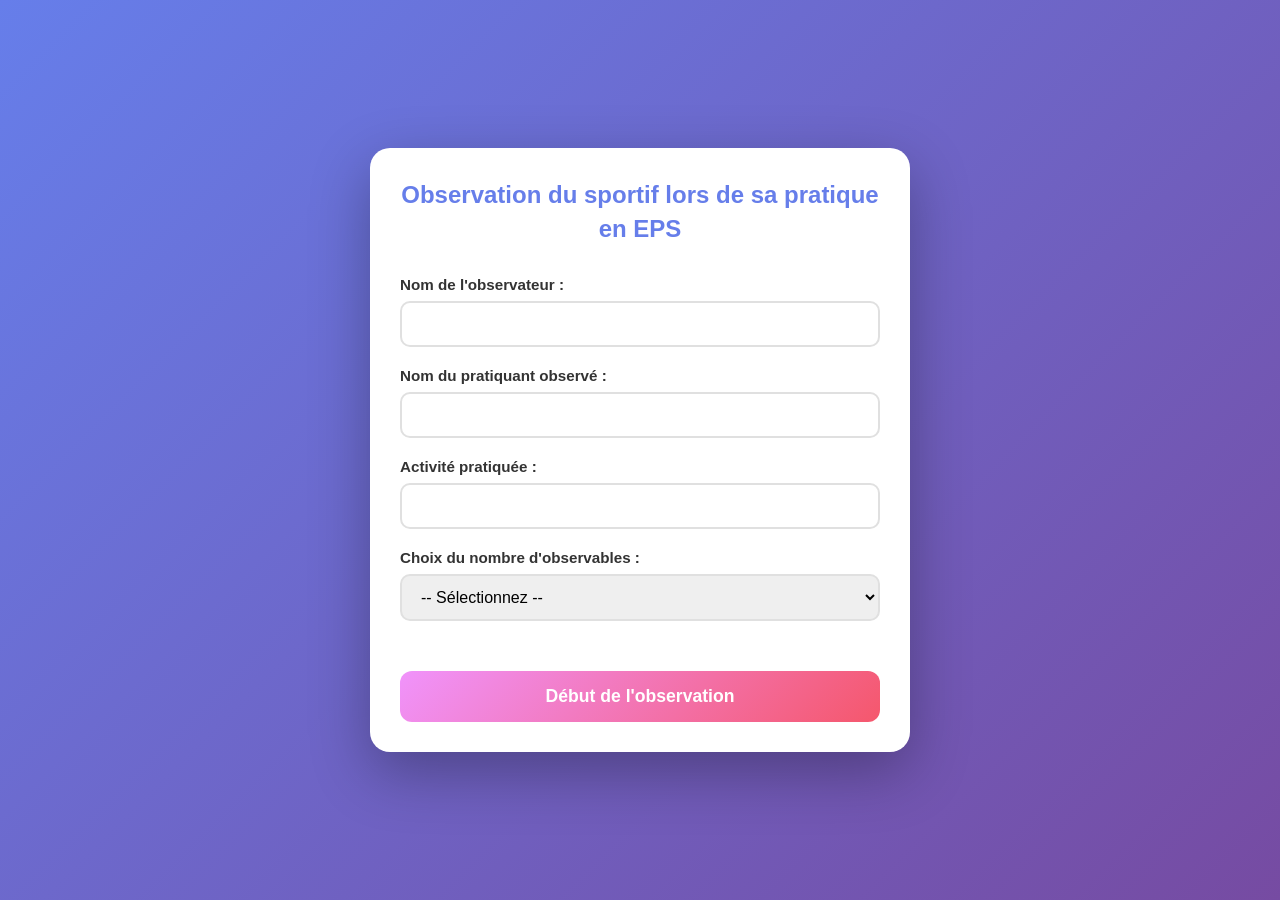
==== panneau_saisie.html @ 048b05f1 "Add files via upload" ====
<!DOCTYPE html>
<html lang="fr">
<head>
    <meta charset="UTF-8">
    <meta name="viewport" content="width=device-width, initial-scale=1.0">
    <!-- PWA -->
    <meta name="theme-color" content="#667eea">
    <link rel="manifest" href="manifest.webmanifest">
    <link rel="icon" type="image/png" href="icons/icon-192.png">
    <link rel="apple-touch-icon" href="icons/apple-touch-icon.png">
    <meta name="mobile-web-app-capable" content="yes">
    <meta name="apple-mobile-web-app-capable" content="yes">
    <meta name="apple-mobile-web-app-title" content="Observation EPS">
    <meta name="apple-mobile-web-app-status-bar-style" content="default">
    <title>Panneau de Saisie - Observation du pratiquant</title>
    <style>
        * {
            margin: 0;
            padding: 0;
            box-sizing: border-box;
        }

        body {
            font-family: 'Segoe UI', Tahoma, Geneva, Verdana, sans-serif;
            background: linear-gradient(135deg, #667eea 0%, #764ba2 100%);
            min-height: 100vh;
            display: flex;
            flex-direction: column;
            padding: 15px;
        }

        .container {
            background: white;
            border-radius: 20px;
            padding: 20px;
            flex: 1;
            display: flex;
            flex-direction: column;
            box-shadow: 0 20px 60px rgba(0,0,0,0.3);
        }

        header {
            text-align: center;
            margin-bottom: 20px;
        }

        h1 {
            color: #667eea;
            font-size: 1.4em;
            margin-bottom: 8px;
        }

        .subtitle {
            color: #666;
            font-size: 0.9em;
            line-height: 1.4;
            margin-bottom: 15px;
        }

        .info-bar {
            display: flex;
            justify-content: space-around;
            align-items: center;
            background: linear-gradient(135deg, #667eea 0%, #764ba2 100%);
            color: white;
            padding: 15px;
            border-radius: 12px;
            margin-bottom: 15px;
            flex-wrap: wrap;
            gap: 10px;
        }

        .info-item {
            text-align: center;
        }

        .info-label {
            font-size: 0.8em;
            opacity: 0.9;
            margin-bottom: 5px;
        }

        .info-value {
            font-size: 1.3em;
            font-weight: 700;
            letter-spacing: 1px;
        }

        /* ③ Légende couleur dans le panneau */
        .color-legend {
            display: flex;
            gap: 20px;
            justify-content: center;
            margin-bottom: 15px;
            font-size: 0.82em;
        }

        .legend-item {
            display: flex;
            align-items: center;
            gap: 6px;
            font-weight: 600;
            color: #555;
        }

        .legend-dot {
            width: 13px;
            height: 13px;
            border-radius: 50%;
        }

        .legend-dot.positive { background: linear-gradient(135deg, #43e97b, #38f9d7); }
        .legend-dot.negative { background: linear-gradient(135deg, #f5576c, #f093fb); }

        /* ── Grille des boutons ── */
        .button-grid {
            display: grid;
            grid-template-columns: repeat(auto-fit, minmax(150px, 1fr));
            gap: 15px;
            flex: 1;
            margin-bottom: 20px;
            align-content: start;
        }

        .action-button {
            color: white;
            border: none;
            border-radius: 15px;
            padding: 20px 15px;
            font-size: 1em;
            font-weight: 600;
            cursor: pointer;
            transition: all 0.2s;
            display: flex;
            flex-direction: column;
            align-items: center;
            justify-content: center;
            gap: 10px;
            min-height: 100px;
            user-select: none;
        }

        .action-button:active {
            transform: scale(0.95);
        }

        /* ③ Couleurs selon polarité */
        .action-button.positive-btn {
            background: linear-gradient(135deg, #43e97b 0%, #38f9d7 100%);
            box-shadow: 0 4px 15px rgba(67, 233, 123, 0.35);
        }

        /* Nuances de vert pour différencier les boutons positifs */
        .action-button.positive-btn:nth-child(1)  { background: linear-gradient(135deg, #43e97b 0%, #38f9d7 100%); }
        .action-button.positive-btn:nth-child(2)  { background: linear-gradient(135deg, #11998e 0%, #38ef7d 100%); }
        .action-button.positive-btn:nth-child(3)  { background: linear-gradient(135deg, #56ab2f 0%, #a8e063 100%); }
        .action-button.positive-btn:nth-child(4)  { background: linear-gradient(135deg, #1d976c 0%, #93f9b9 100%); }
        .action-button.positive-btn:nth-child(5)  { background: linear-gradient(135deg, #2af598 0%, #009efd 100%); }
        .action-button.positive-btn:nth-child(6)  { background: linear-gradient(135deg, #00b09b 0%, #96c93d 100%); }
        .action-button.positive-btn:nth-child(7)  { background: linear-gradient(135deg, #76b852 0%, #8dc26f 100%); }
        .action-button.positive-btn:nth-child(8)  { background: linear-gradient(135deg, #0acffe 0%, #495aff 100%); }

        .action-button.negative-btn {
            background: linear-gradient(135deg, #f5576c 0%, #f093fb 100%);
            box-shadow: 0 4px 15px rgba(245, 87, 108, 0.35);
        }

        /* Nuances de rouge/chaud pour différencier les boutons négatifs */
        .action-button.negative-btn:nth-child(1)  { background: linear-gradient(135deg, #f5576c 0%, #f093fb 100%); }
        .action-button.negative-btn:nth-child(2)  { background: linear-gradient(135deg, #e52d27 0%, #b31217 100%); }
        .action-button.negative-btn:nth-child(3)  { background: linear-gradient(135deg, #f7971e 0%, #ffd200 100%); }
        .action-button.negative-btn:nth-child(4)  { background: linear-gradient(135deg, #eb3349 0%, #f45c43 100%); }
        .action-button.negative-btn:nth-child(5)  { background: linear-gradient(135deg, #fc4a1a 0%, #f7b733 100%); }
        .action-button.negative-btn:nth-child(6)  { background: linear-gradient(135deg, #c0392b 0%, #8e44ad 100%); }
        .action-button.negative-btn:nth-child(7)  { background: linear-gradient(135deg, #f09819 0%, #edde5d 100%); }
        .action-button.negative-btn:nth-child(8)  { background: linear-gradient(135deg, #d31027 0%, #ea384d 100%); }

        .button-count {
            font-size: 2em;
            font-weight: 700;
            background: rgba(255,255,255,0.3);
            width: 50px;
            height: 50px;
            border-radius: 50%;
            display: flex;
            align-items: center;
            justify-content: center;
        }

        .button-label {
            font-size: 0.9em;
            text-align: center;
            line-height: 1.2;
        }

        /* ③ Badge polarité sur chaque bouton */
        .polarity-badge {
            position: absolute;
            top: 8px;
            right: 8px;
            width: 20px;
            height: 20px;
            border-radius: 50%;
            background: rgba(255,255,255,0.4);
            font-size: 0.75em;
            font-weight: 700;
            display: flex;
            align-items: center;
            justify-content: center;
            color: white;
        }

        .action-button {
            position: relative;
        }

        /* ── Boutons de contrôle ── */
        .footer-buttons {
            display: flex;
            gap: 10px;
        }

        .control-button {
            flex: 1;
            padding: 15px;
            border: none;
            border-radius: 12px;
            font-size: 1em;
            font-weight: 600;
            cursor: pointer;
            transition: all 0.2s;
        }

        .btn-finish {
            background: linear-gradient(135deg, #f093fb 0%, #f5576c 100%);
            color: white;
        }

        .btn-reset {
            background: #e0e0e0;
            color: #333;
        }

        .control-button:hover {
            transform: translateY(-2px);
            box-shadow: 0 5px 15px rgba(0,0,0,0.2);
        }

        .control-button:active {
            transform: translateY(0);
        }

        @media (max-width: 600px) {
            .button-grid { grid-template-columns: repeat(2, 1fr); }
            h1 { font-size: 1.2em; }
            .subtitle { font-size: 0.85em; }
        }

        @media (min-width: 601px) and (max-width: 900px) {
            .button-grid { grid-template-columns: repeat(3, 1fr); }
        }
    </style>
</head>
<body>
    <div class="container">
        <header>
            <h1>Actions motrices et actions de jeu</h1>
            <p class="subtitle">Observez le sportif et cliquez sur le bouton correspondant aux actions observées. Chaque action = 1 clic ; un clic long annule la dernière action enregistrée</p>
        </header>

        <div class="info-bar">
            <div class="info-item">
                <div class="info-label">Chronomètre</div>
                <div class="info-value" id="chrono">00:00</div>
            </div>
            <div class="info-item">
                <div class="info-label">Sportif observé</div>
                <div class="info-value" id="playerName">-</div>
            </div>
        </div>

        <!-- ③ Légende couleur -->
        <div class="color-legend">
            <div class="legend-item">
                <div class="legend-dot positive"></div>
                <span>Observable positif (point fort)</span>
            </div>
            <div class="legend-item">
                <div class="legend-dot negative"></div>
                <span>Observable négatif (point faible)</span>
            </div>
        </div>

        <div class="button-grid" id="buttonGrid"></div>

        <div class="footer-buttons">
            <button class="control-button btn-reset"  id="resetBtn">Réinitialiser</button>
            <button class="control-button btn-finish" id="finishBtn">Session terminée ?</button>
        </div>
    </div>

    <script>
        const config    = JSON.parse(localStorage.getItem('observationConfig'));
        const startTime = parseInt(localStorage.getItem('startTime'));
        let counts      = JSON.parse(localStorage.getItem('observationCounts')) || {};
        let chronoInterval, longPressTimer;
        let isLongPress = false;

        if (!config) {
            alert('Erreur : Aucune configuration trouvée. Retour à la page d\'accueil.');
            window.location.href = 'index.html';
        }

        document.getElementById('playerName').textContent = config.joueur;

        // Chronomètre
        function updateChrono() {
            const elapsed  = Date.now() - startTime;
            const minutes  = Math.floor(elapsed / 60000);
            const seconds  = Math.floor((elapsed % 60000) / 1000);
            document.getElementById('chrono').textContent =
                `${String(minutes).padStart(2, '0')}:${String(seconds).padStart(2, '0')}`;
        }
        chronoInterval = setInterval(updateChrono, 1000);
        updateChrono();

        // ③ Génération des boutons colorés selon la polarité
        const buttonGrid = document.getElementById('buttonGrid');

        // Séparer positifs et négatifs pour appliquer nth-child correctement
        // On les insère dans deux conteneurs virtuels puis on recompose
        const positiveButtons = [];
        const negativeButtons = [];

        for (let i = 0; i < config.nbObservables; i++) {
            const polarity  = (config.polarity && config.polarity[i]) || 'positive';
            const isNeg     = polarity === 'negative';

            const button    = document.createElement('button');
            button.className = `action-button ${isNeg ? 'negative-btn' : 'positive-btn'}`;
            button.dataset.index = i + 1;

            // Badge polarité
            const badge = document.createElement('div');
            badge.className = 'polarity-badge';
            badge.textContent = isNeg ? '–' : '+';

            const countDiv = document.createElement('div');
            countDiv.className = 'button-count';
            countDiv.textContent = counts[`item${i + 1}`] || 0;

            const labelDiv = document.createElement('div');
            labelDiv.className = 'button-label';
            labelDiv.textContent = config.items[i];

            button.appendChild(badge);
            button.appendChild(countDiv);
            button.appendChild(labelDiv);

            if (isNeg) negativeButtons.push(button);
            else        positiveButtons.push(button);
        }

        // Insertion : d'abord positifs, puis négatifs
        // (nth-child s'applique dans l'ordre d'insertion dans buttonGrid)
        [...positiveButtons, ...negativeButtons].forEach(btn => buttonGrid.appendChild(btn));

        // Événements sur tous les boutons
        document.querySelectorAll('.action-button').forEach(button => {

            // Clic court → incrément
            button.addEventListener('click', function () {
                if (!isLongPress) {
                    const index = `item${this.dataset.index}`;
                    counts[index] = (counts[index] || 0) + 1;
                    this.querySelector('.button-count').textContent = counts[index];
                    localStorage.setItem('observationCounts', JSON.stringify(counts));
                }
                isLongPress = false;
            });

            // Clic long → décrement
            button.addEventListener('mousedown', function () {
                longPressTimer = setTimeout(() => {
                    isLongPress = true;
                    const index = `item${this.dataset.index}`;
                    if (counts[index] > 0) {
                        counts[index]--;
                        this.querySelector('.button-count').textContent = counts[index];
                        localStorage.setItem('observationCounts', JSON.stringify(counts));
                        this.style.transform = 'scale(1.1)';
                        setTimeout(() => { this.style.transform = ''; }, 200);
                    }
                }, 500);
            });

            button.addEventListener('mouseup',    () => clearTimeout(longPressTimer));
            button.addEventListener('mouseleave', () => { clearTimeout(longPressTimer); isLongPress = false; });

            // Support tactile
            button.addEventListener('touchstart', function (e) {
                e.preventDefault();
                longPressTimer = setTimeout(() => {
                    isLongPress = true;
                    const index = `item${this.dataset.index}`;
                    if (counts[index] > 0) {
                        counts[index]--;
                        this.querySelector('.button-count').textContent = counts[index];
                        localStorage.setItem('observationCounts', JSON.stringify(counts));
                        this.style.transform = 'scale(1.1)';
                        setTimeout(() => { this.style.transform = ''; }, 200);
                    }
                }, 500);
            });

            button.addEventListener('touchend', function (e) {
                e.preventDefault();
                clearTimeout(longPressTimer);
                if (!isLongPress) {
                    const index = `item${this.dataset.index}`;
                    counts[index] = (counts[index] || 0) + 1;
                    this.querySelector('.button-count').textContent = counts[index];
                    localStorage.setItem('observationCounts', JSON.stringify(counts));
                }
                setTimeout(() => isLongPress = false, 100);
            });
        });

        // Réinitialiser
        document.getElementById('resetBtn').addEventListener('click', function () {
            if (confirm('Êtes-vous sûr de vouloir réinitialiser tous les compteurs ?')) {
                for (let i = 1; i <= config.nbObservables; i++) counts[`item${i}`] = 0;
                document.querySelectorAll('.button-count').forEach(c => c.textContent = '0');
                localStorage.setItem('observationCounts', JSON.stringify(counts));
            }
        });

        // Session terminée
        document.getElementById('finishBtn').addEventListener('click', function () {
            if (confirm('Terminer la session et enregistrer les données ?')) {
                clearInterval(chronoInterval);
                const elapsed  = Date.now() - startTime;
                const minutes  = Math.floor(elapsed / 60000);
                const seconds  = Math.floor((elapsed % 60000) / 1000);
                const duration = `${String(minutes).padStart(2, '0')}:${String(seconds).padStart(2, '0')}`;

                const finalData = { ...config, duration, counts, timestamp: Date.now() };
                localStorage.setItem('observationFinalData', JSON.stringify(finalData));
                window.removeEventListener('beforeunload', warnLeave);
                window.location.href = 'statistiques.html';
            }
        });

        // Protège contre une fermeture accidentelle pendant l'observation
        function warnLeave(e) {
            e.preventDefault();
            e.returnValue = '';
        }
        window.addEventListener('beforeunload', warnLeave);

        // Garde l'écran allumé pendant l'observation (si le navigateur le permet)
        let wakeLock = null;
        async function keepAwake() {
            try {
                if ('wakeLock' in navigator) wakeLock = await navigator.wakeLock.request('screen');
            } catch (e) { /* non bloquant */ }
        }
        keepAwake();
        document.addEventListener('visibilitychange', function () {
            if (document.visibilityState === 'visible') keepAwake();
        });
    </script>
    <script src="pwa.js"></script>
</body>
</html>
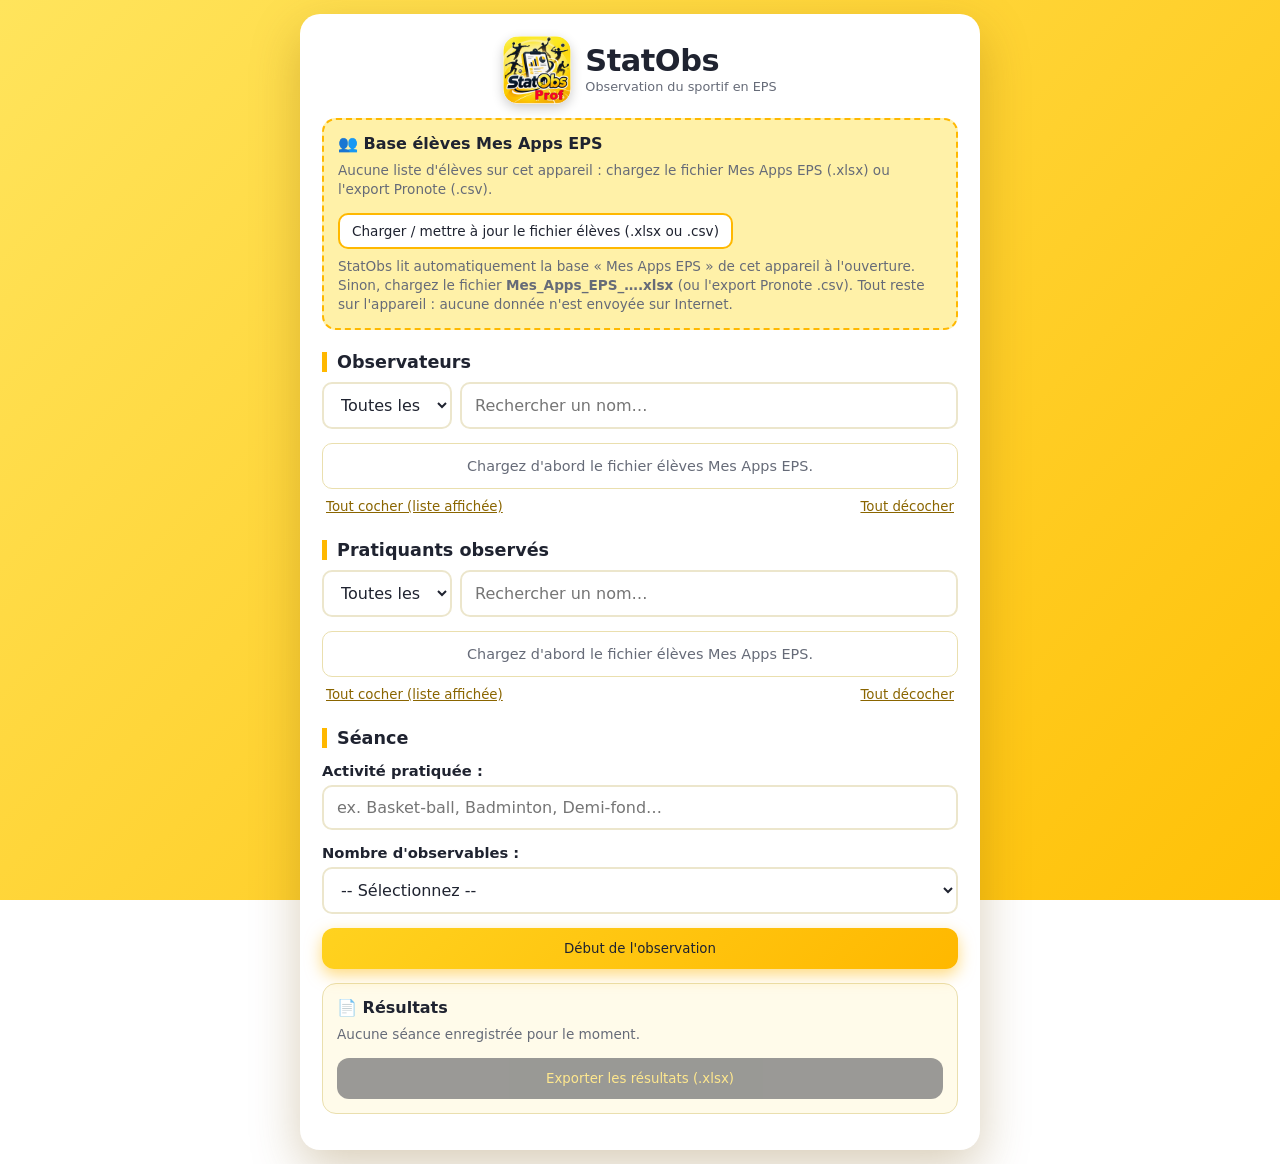
==== commit 97cf7fd8: "Add files via upload" ====
--- a/panneau_saisie.html
+++ b/panneau_saisie.html
@@ -1,475 +1,160 @@
 <!DOCTYPE html>
 <html lang="fr">
 <head>
-    <meta charset="UTF-8">
-    <meta name="viewport" content="width=device-width, initial-scale=1.0">
-    <!-- PWA -->
-    <meta name="theme-color" content="#667eea">
-    <link rel="manifest" href="manifest.webmanifest">
-    <link rel="icon" type="image/png" href="icons/icon-192.png">
-    <link rel="apple-touch-icon" href="icons/apple-touch-icon.png">
-    <meta name="mobile-web-app-capable" content="yes">
-    <meta name="apple-mobile-web-app-capable" content="yes">
-    <meta name="apple-mobile-web-app-title" content="Observation EPS">
-    <meta name="apple-mobile-web-app-status-bar-style" content="default">
-    <title>Panneau de Saisie - Observation du pratiquant</title>
-    <style>
-        * {
-            margin: 0;
-            padding: 0;
-            box-sizing: border-box;
-        }
+<meta charset="UTF-8">
+<meta name="viewport" content="width=device-width, initial-scale=1, viewport-fit=cover">
+<title>StatObs – Saisie</title>
+<meta name="theme-color" content="#FFC800">
+<link rel="manifest" href="manifest.webmanifest">
+<link rel="icon" type="image/png" href="icons/icon-192.png">
+<link rel="apple-touch-icon" href="icons/apple-touch-icon.png">
+<meta name="mobile-web-app-capable" content="yes">
+<meta name="apple-mobile-web-app-capable" content="yes">
+<meta name="apple-mobile-web-app-title" content="StatObs">
+<link rel="stylesheet" href="statobs.css">
+</head>
+<body class="panel-page">
+<div class="container">
+  <div class="brand" style="margin-bottom:0"><img src="icons/icon-192.png" alt="" style="width:44px;height:44px;border-radius:11px"><h1 style="font-size:1.4rem">StatObs</h1></div>
+  <p class="muted" style="text-align:center;margin-top:6px">Touche courte : +1 · Appui long : −1</p>
 
-        body {
-            font-family: 'Segoe UI', Tahoma, Geneva, Verdana, sans-serif;
-            background: linear-gradient(135deg, #667eea 0%, #764ba2 100%);
-            min-height: 100vh;
-            display: flex;
-            flex-direction: column;
-            padding: 15px;
-        }
+  <div class="infobar">
+    <div><div class="l">Chronomètre</div><div class="v" id="chrono">00:00</div></div>
+    <div><div class="l">Sportif observé</div><div class="v" id="playerName">-</div></div>
+    <div><div class="l" id="obsLabel">Observateur</div><div class="v" id="obsNames" style="font-size:.95rem">-</div></div>
+  </div>
 
-        .container {
-            background: white;
-            border-radius: 20px;
-            padding: 20px;
-            flex: 1;
-            display: flex;
-            flex-direction: column;
-            box-shadow: 0 20px 60px rgba(0,0,0,0.3);
-        }
+  <div class="tabs" id="tabs" hidden></div>
 
-        header {
-            text-align: center;
-            margin-bottom: 20px;
-        }
+  <div class="legend"><span><i class="p"></i>Observable positif</span><span><i class="n"></i>Observable négatif</span></div>
 
-        h1 {
-            color: #667eea;
-            font-size: 1.4em;
-            margin-bottom: 8px;
-        }
+  <div class="grid" id="grid"></div>
 
-        .subtitle {
-            color: #666;
-            font-size: 0.9em;
-            line-height: 1.4;
-            margin-bottom: 15px;
-        }
+  <div class="foot">
+    <button class="btn btn-ghost" id="resetBtn">Réinitialiser</button>
+    <button class="btn btn-primary" id="finishBtn">Session terminée ?</button>
+  </div>
+</div>
 
-        .info-bar {
-            display: flex;
-            justify-content: space-around;
-            align-items: center;
-            background: linear-gradient(135deg, #667eea 0%, #764ba2 100%);
-            color: white;
-            padding: 15px;
-            border-radius: 12px;
-            margin-bottom: 15px;
-            flex-wrap: wrap;
-            gap: 10px;
-        }
+<script src="eps-core.js"></script>
+<script src="statobs.js"></script>
+<script>
+(function () {
+  'use strict';
+  const S = StatObs, K = S.K;
+  const cfg = S.read(K.config);
+  if (!cfg) { location.replace('index.html'); return; }
+  if (S.read(K.final)) { location.replace('statistiques.html'); return; }
 
-        .info-item {
-            text-align: center;
-        }
+  const counts = S.read(K.counts) || {};
+  cfg.joueurs.forEach(p => { counts[p.id] = counts[p.id] || {}; });
+  let cur = Math.min(Math.max(parseInt(localStorage.getItem(K.cur)) || 0, 0), cfg.joueurs.length - 1);
+  const $ = id => document.getElementById(id);
 
-        .info-label {
-            font-size: 0.8em;
-            opacity: 0.9;
-            margin-bottom: 5px;
-        }
+  $('obsNames').textContent = cfg.observateurs.map(o => o.nom).join(', ');
+  $('obsLabel').textContent = cfg.observateurs.length > 1 ? 'Observateurs' : 'Observateur';
 
-        .info-value {
-            font-size: 1.3em;
-            font-weight: 700;
-            letter-spacing: 1px;
-        }
+  /* ── Chronomètre (depuis le début de la séance) ── */
+  const tick = () => { $('chrono').textContent = S.fmtDuration(Date.now() - cfg.id); };
+  const timer = setInterval(tick, 1000); tick();
 
-        /* ③ Légende couleur dans le panneau */
-        .color-legend {
-            display: flex;
-            gap: 20px;
-            justify-content: center;
-            margin-bottom: 15px;
-            font-size: 0.82em;
-        }
+  /* ── Boutons : positifs d'abord, puis négatifs ── */
+  const order = cfg.items.map((_, i) => i)
+    .sort((a, b) => (cfg.polarity[a] === 'negative') - (cfg.polarity[b] === 'negative'));
+  const grid = $('grid'), cntEls = {};
+  let pv = 0, nv = 0;
+  order.forEach(i => {
+    const neg = cfg.polarity[i] === 'negative';
+    const b = document.createElement('button');
+    b.type = 'button';
+    b.className = 'abtn ' + (neg ? 'neg' : 'pos');
+    b.dataset.v = (neg ? nv++ : pv++) % 4;
+    b.innerHTML = `<span class="badge">${neg ? '–' : '+'}</span><span class="cnt">0</span><span class="lab"></span>`;
+    b.querySelector('.lab').textContent = cfg.items[i];
+    cntEls[i] = b.querySelector('.cnt');
+    bind(b, i);
+    grid.appendChild(b);
+  });
 
-        .legend-item {
-            display: flex;
-            align-items: center;
-            gap: 6px;
-            font-weight: 600;
-            color: #555;
-        }
+  const total = pid => Object.values(counts[pid] || {}).reduce((a, n) => a + n, 0);
 
-        .legend-dot {
-            width: 13px;
-            height: 13px;
-            border-radius: 50%;
-        }
+  function show() {
+    const pid = cfg.joueurs[cur].id;
+    $('playerName').textContent = cfg.joueurs[cur].nom;
+    cfg.items.forEach((_, i) => { cntEls[i].textContent = counts[pid]['item' + (i + 1)] || 0; });
+    renderTabs();
+  }
 
-        .legend-dot.positive { background: linear-gradient(135deg, #43e97b, #38f9d7); }
-        .legend-dot.negative { background: linear-gradient(135deg, #f5576c, #f093fb); }
+  function renderTabs() {
+    const t = $('tabs');
+    if (cfg.joueurs.length < 2) return;
+    t.hidden = false;
+    t.innerHTML = cfg.joueurs.map((p, i) =>
+      `<button type="button" class="tab${i === cur ? ' on' : ''}" data-i="${i}">${S.esc(p.nom)}<b>${total(p.id)}</b></button>`).join('');
+  }
+  $('tabs').addEventListener('click', e => {
+    const b = e.target.closest('.tab'); if (!b) return;
+    cur = +b.dataset.i; localStorage.setItem(K.cur, cur); show();
+  });
 
-        /* ── Grille des boutons ── */
-        .button-grid {
-            display: grid;
-            grid-template-columns: repeat(auto-fit, minmax(150px, 1fr));
-            gap: 15px;
-            flex: 1;
-            margin-bottom: 20px;
-            align-content: start;
-        }
+  function change(i, d) {
+    const pid = cfg.joueurs[cur].id, key = 'item' + (i + 1);
+    const v = Math.max(0, (counts[pid][key] || 0) + d);
+    if (v === counts[pid][key]) return;
+    counts[pid][key] = v;
+    S.write(K.counts, counts);
+    cntEls[i].textContent = v;
+    const btn = cntEls[i].closest('.abtn');
+    btn.classList.add('bump'); setTimeout(() => btn.classList.remove('bump'), 150);
+    if (navigator.vibrate) navigator.vibrate(d > 0 ? 15 : [20, 40, 20]);
+    if (cfg.joueurs.length > 1) renderTabs();
+  }
 
-        .action-button {
-            color: white;
-            border: none;
-            border-radius: 15px;
-            padding: 20px 15px;
-            font-size: 1em;
-            font-weight: 600;
-            cursor: pointer;
-            transition: all 0.2s;
-            display: flex;
-            flex-direction: column;
-            align-items: center;
-            justify-content: center;
-            gap: 10px;
-            min-height: 100px;
-            user-select: none;
-        }
+  /* Appui court = +1, appui long = −1 (souris, tactile et clavier) */
+  function bind(btn, i) {
+    let timer = null, long = false;
+    const stop = () => clearTimeout(timer);
+    btn.addEventListener('pointerdown', () => {
+      long = false;
+      timer = setTimeout(() => { long = true; change(i, -1); }, 500);
+    });
+    btn.addEventListener('pointerup', () => { stop(); if (!long) change(i, +1); });
+    btn.addEventListener('pointerleave', stop);
+    btn.addEventListener('pointercancel', stop);
+    btn.addEventListener('contextmenu', e => e.preventDefault());
+    btn.addEventListener('keydown', e => {
+      if (e.key === 'Enter' || e.key === ' ') { e.preventDefault(); change(i, +1); }
+    });
+  }
 
-        .action-button:active {
-            transform: scale(0.95);
-        }
+  $('resetBtn').addEventListener('click', () => {
+    const p = cfg.joueurs[cur];
+    if (confirm(`Remettre à zéro les compteurs de ${p.nom} ?`)) {
+      counts[p.id] = {}; S.write(K.counts, counts); show();
+    }
+  });
 
-        /* ③ Couleurs selon polarité */
-        .action-button.positive-btn {
-            background: linear-gradient(135deg, #43e97b 0%, #38f9d7 100%);
-            box-shadow: 0 4px 15px rgba(67, 233, 123, 0.35);
-        }
+  $('finishBtn').addEventListener('click', () => {
+    if (!confirm('Terminer la session et afficher les statistiques ?')) return;
+    clearInterval(timer);
+    const now = Date.now();
+    const final = Object.assign({}, cfg, { duration: S.fmtDuration(now - cfg.id), durationMs: now - cfg.id, counts, timestamp: now });
+    S.write(K.final, final);
+    window.removeEventListener('beforeunload', warnLeave);
+    location.href = 'statistiques.html';
+  });
 
-        /* Nuances de vert pour différencier les boutons positifs */
-        .action-button.positive-btn:nth-child(1)  { background: linear-gradient(135deg, #43e97b 0%, #38f9d7 100%); }
-        .action-button.positive-btn:nth-child(2)  { background: linear-gradient(135deg, #11998e 0%, #38ef7d 100%); }
-        .action-button.positive-btn:nth-child(3)  { background: linear-gradient(135deg, #56ab2f 0%, #a8e063 100%); }
-        .action-button.positive-btn:nth-child(4)  { background: linear-gradient(135deg, #1d976c 0%, #93f9b9 100%); }
-        .action-button.positive-btn:nth-child(5)  { background: linear-gradient(135deg, #2af598 0%, #009efd 100%); }
-        .action-button.positive-btn:nth-child(6)  { background: linear-gradient(135deg, #00b09b 0%, #96c93d 100%); }
-        .action-button.positive-btn:nth-child(7)  { background: linear-gradient(135deg, #76b852 0%, #8dc26f 100%); }
-        .action-button.positive-btn:nth-child(8)  { background: linear-gradient(135deg, #0acffe 0%, #495aff 100%); }
+  /* Évite une fermeture accidentelle pendant l'observation */
+  function warnLeave(e) { e.preventDefault(); e.returnValue = ''; }
+  window.addEventListener('beforeunload', warnLeave);
 
-        .action-button.negative-btn {
-            background: linear-gradient(135deg, #f5576c 0%, #f093fb 100%);
-            box-shadow: 0 4px 15px rgba(245, 87, 108, 0.35);
-        }
+  /* Écran allumé pendant l'observation (si le navigateur le permet) */
+  async function keepAwake() { try { if ('wakeLock' in navigator) await navigator.wakeLock.request('screen'); } catch (e) {} }
+  keepAwake();
+  document.addEventListener('visibilitychange', () => { if (document.visibilityState === 'visible') keepAwake(); });
 
-        /* Nuances de rouge/chaud pour différencier les boutons négatifs */
-        .action-button.negative-btn:nth-child(1)  { background: linear-gradient(135deg, #f5576c 0%, #f093fb 100%); }
-        .action-button.negative-btn:nth-child(2)  { background: linear-gradient(135deg, #e52d27 0%, #b31217 100%); }
-        .action-button.negative-btn:nth-child(3)  { background: linear-gradient(135deg, #f7971e 0%, #ffd200 100%); }
-        .action-button.negative-btn:nth-child(4)  { background: linear-gradient(135deg, #eb3349 0%, #f45c43 100%); }
-        .action-button.negative-btn:nth-child(5)  { background: linear-gradient(135deg, #fc4a1a 0%, #f7b733 100%); }
-        .action-button.negative-btn:nth-child(6)  { background: linear-gradient(135deg, #c0392b 0%, #8e44ad 100%); }
-        .action-button.negative-btn:nth-child(7)  { background: linear-gradient(135deg, #f09819 0%, #edde5d 100%); }
-        .action-button.negative-btn:nth-child(8)  { background: linear-gradient(135deg, #d31027 0%, #ea384d 100%); }
-
-        .button-count {
-            font-size: 2em;
-            font-weight: 700;
-            background: rgba(255,255,255,0.3);
-            width: 50px;
-            height: 50px;
-            border-radius: 50%;
-            display: flex;
-            align-items: center;
-            justify-content: center;
-        }
-
-        .button-label {
-            font-size: 0.9em;
-            text-align: center;
-            line-height: 1.2;
-        }
-
-        /* ③ Badge polarité sur chaque bouton */
-        .polarity-badge {
-            position: absolute;
-            top: 8px;
-            right: 8px;
-            width: 20px;
-            height: 20px;
-            border-radius: 50%;
-            background: rgba(255,255,255,0.4);
-            font-size: 0.75em;
-            font-weight: 700;
-            display: flex;
-            align-items: center;
-            justify-content: center;
-            color: white;
-        }
-
-        .action-button {
-            position: relative;
-        }
-
-        /* ── Boutons de contrôle ── */
-        .footer-buttons {
-            display: flex;
-            gap: 10px;
-        }
-
-        .control-button {
-            flex: 1;
-            padding: 15px;
-            border: none;
-            border-radius: 12px;
-            font-size: 1em;
-            font-weight: 600;
-            cursor: pointer;
-            transition: all 0.2s;
-        }
-
-        .btn-finish {
-            background: linear-gradient(135deg, #f093fb 0%, #f5576c 100%);
-            color: white;
-        }
-
-        .btn-reset {
-            background: #e0e0e0;
-            color: #333;
-        }
-
-        .control-button:hover {
-            transform: translateY(-2px);
-            box-shadow: 0 5px 15px rgba(0,0,0,0.2);
-        }
-
-        .control-button:active {
-            transform: translateY(0);
-        }
-
-        @media (max-width: 600px) {
-            .button-grid { grid-template-columns: repeat(2, 1fr); }
-            h1 { font-size: 1.2em; }
-            .subtitle { font-size: 0.85em; }
-        }
-
-        @media (min-width: 601px) and (max-width: 900px) {
-            .button-grid { grid-template-columns: repeat(3, 1fr); }
-        }
-    </style>
-</head>
-<body>
-    <div class="container">
-        <header>
-            <h1>Actions motrices et actions de jeu</h1>
-            <p class="subtitle">Observez le sportif et cliquez sur le bouton correspondant aux actions observées. Chaque action = 1 clic ; un clic long annule la dernière action enregistrée</p>
-        </header>
-
-        <div class="info-bar">
-            <div class="info-item">
-                <div class="info-label">Chronomètre</div>
-                <div class="info-value" id="chrono">00:00</div>
-            </div>
-            <div class="info-item">
-                <div class="info-label">Sportif observé</div>
-                <div class="info-value" id="playerName">-</div>
-            </div>
-        </div>
-
-        <!-- ③ Légende couleur -->
-        <div class="color-legend">
-            <div class="legend-item">
-                <div class="legend-dot positive"></div>
-                <span>Observable positif (point fort)</span>
-            </div>
-            <div class="legend-item">
-                <div class="legend-dot negative"></div>
-                <span>Observable négatif (point faible)</span>
-            </div>
-        </div>
-
-        <div class="button-grid" id="buttonGrid"></div>
-
-        <div class="footer-buttons">
-            <button class="control-button btn-reset"  id="resetBtn">Réinitialiser</button>
-            <button class="control-button btn-finish" id="finishBtn">Session terminée ?</button>
-        </div>
-    </div>
-
-    <script>
-        const config    = JSON.parse(localStorage.getItem('observationConfig'));
-        const startTime = parseInt(localStorage.getItem('startTime'));
-        let counts      = JSON.parse(localStorage.getItem('observationCounts')) || {};
-        let chronoInterval, longPressTimer;
-        let isLongPress = false;
-
-        if (!config) {
-            alert('Erreur : Aucune configuration trouvée. Retour à la page d\'accueil.');
-            window.location.href = 'index.html';
-        }
-
-        document.getElementById('playerName').textContent = config.joueur;
-
-        // Chronomètre
-        function updateChrono() {
-            const elapsed  = Date.now() - startTime;
-            const minutes  = Math.floor(elapsed / 60000);
-            const seconds  = Math.floor((elapsed % 60000) / 1000);
-            document.getElementById('chrono').textContent =
-                `${String(minutes).padStart(2, '0')}:${String(seconds).padStart(2, '0')}`;
-        }
-        chronoInterval = setInterval(updateChrono, 1000);
-        updateChrono();
-
-        // ③ Génération des boutons colorés selon la polarité
-        const buttonGrid = document.getElementById('buttonGrid');
-
-        // Séparer positifs et négatifs pour appliquer nth-child correctement
-        // On les insère dans deux conteneurs virtuels puis on recompose
-        const positiveButtons = [];
-        const negativeButtons = [];
-
-        for (let i = 0; i < config.nbObservables; i++) {
-            const polarity  = (config.polarity && config.polarity[i]) || 'positive';
-            const isNeg     = polarity === 'negative';
-
-            const button    = document.createElement('button');
-            button.className = `action-button ${isNeg ? 'negative-btn' : 'positive-btn'}`;
-            button.dataset.index = i + 1;
-
-            // Badge polarité
-            const badge = document.createElement('div');
-            badge.className = 'polarity-badge';
-            badge.textContent = isNeg ? '–' : '+';
-
-            const countDiv = document.createElement('div');
-            countDiv.className = 'button-count';
-            countDiv.textContent = counts[`item${i + 1}`] || 0;
-
-            const labelDiv = document.createElement('div');
-            labelDiv.className = 'button-label';
-            labelDiv.textContent = config.items[i];
-
-            button.appendChild(badge);
-            button.appendChild(countDiv);
-            button.appendChild(labelDiv);
-
-            if (isNeg) negativeButtons.push(button);
-            else        positiveButtons.push(button);
-        }
-
-        // Insertion : d'abord positifs, puis négatifs
-        // (nth-child s'applique dans l'ordre d'insertion dans buttonGrid)
-        [...positiveButtons, ...negativeButtons].forEach(btn => buttonGrid.appendChild(btn));
-
-        // Événements sur tous les boutons
-        document.querySelectorAll('.action-button').forEach(button => {
-
-            // Clic court → incrément
-            button.addEventListener('click', function () {
-                if (!isLongPress) {
-                    const index = `item${this.dataset.index}`;
-                    counts[index] = (counts[index] || 0) + 1;
-                    this.querySelector('.button-count').textContent = counts[index];
-                    localStorage.setItem('observationCounts', JSON.stringify(counts));
-                }
-                isLongPress = false;
-            });
-
-            // Clic long → décrement
-            button.addEventListener('mousedown', function () {
-                longPressTimer = setTimeout(() => {
-                    isLongPress = true;
-                    const index = `item${this.dataset.index}`;
-                    if (counts[index] > 0) {
-                        counts[index]--;
-                        this.querySelector('.button-count').textContent = counts[index];
-                        localStorage.setItem('observationCounts', JSON.stringify(counts));
-                        this.style.transform = 'scale(1.1)';
-                        setTimeout(() => { this.style.transform = ''; }, 200);
-                    }
-                }, 500);
-            });
-
-            button.addEventListener('mouseup',    () => clearTimeout(longPressTimer));
-            button.addEventListener('mouseleave', () => { clearTimeout(longPressTimer); isLongPress = false; });
-
-            // Support tactile
-            button.addEventListener('touchstart', function (e) {
-                e.preventDefault();
-                longPressTimer = setTimeout(() => {
-                    isLongPress = true;
-                    const index = `item${this.dataset.index}`;
-                    if (counts[index] > 0) {
-                        counts[index]--;
-                        this.querySelector('.button-count').textContent = counts[index];
-                        localStorage.setItem('observationCounts', JSON.stringify(counts));
-                        this.style.transform = 'scale(1.1)';
-                        setTimeout(() => { this.style.transform = ''; }, 200);
-                    }
-                }, 500);
-            });
-
-            button.addEventListener('touchend', function (e) {
-                e.preventDefault();
-                clearTimeout(longPressTimer);
-                if (!isLongPress) {
-                    const index = `item${this.dataset.index}`;
-                    counts[index] = (counts[index] || 0) + 1;
-                    this.querySelector('.button-count').textContent = counts[index];
-                    localStorage.setItem('observationCounts', JSON.stringify(counts));
-                }
-                setTimeout(() => isLongPress = false, 100);
-            });
-        });
-
-        // Réinitialiser
-        document.getElementById('resetBtn').addEventListener('click', function () {
-            if (confirm('Êtes-vous sûr de vouloir réinitialiser tous les compteurs ?')) {
-                for (let i = 1; i <= config.nbObservables; i++) counts[`item${i}`] = 0;
-                document.querySelectorAll('.button-count').forEach(c => c.textContent = '0');
-                localStorage.setItem('observationCounts', JSON.stringify(counts));
-            }
-        });
-
-        // Session terminée
-        document.getElementById('finishBtn').addEventListener('click', function () {
-            if (confirm('Terminer la session et enregistrer les données ?')) {
-                clearInterval(chronoInterval);
-                const elapsed  = Date.now() - startTime;
-                const minutes  = Math.floor(elapsed / 60000);
-                const seconds  = Math.floor((elapsed % 60000) / 1000);
-                const duration = `${String(minutes).padStart(2, '0')}:${String(seconds).padStart(2, '0')}`;
-
-                const finalData = { ...config, duration, counts, timestamp: Date.now() };
-                localStorage.setItem('observationFinalData', JSON.stringify(finalData));
-                window.removeEventListener('beforeunload', warnLeave);
-                window.location.href = 'statistiques.html';
-            }
-        });
-
-        // Protège contre une fermeture accidentelle pendant l'observation
-        function warnLeave(e) {
-            e.preventDefault();
-            e.returnValue = '';
-        }
-        window.addEventListener('beforeunload', warnLeave);
-
-        // Garde l'écran allumé pendant l'observation (si le navigateur le permet)
-        let wakeLock = null;
-        async function keepAwake() {
-            try {
-                if ('wakeLock' in navigator) wakeLock = await navigator.wakeLock.request('screen');
-            } catch (e) { /* non bloquant */ }
-        }
-        keepAwake();
-        document.addEventListener('visibilitychange', function () {
-            if (document.visibilityState === 'visible') keepAwake();
-        });
-    </script>
-    <script src="pwa.js"></script>
+  show();
+})();
+</script>
 </body>
 </html>
--- a/statobs.css
+++ b/statobs.css
@@ -0,0 +1,175 @@
+/* StatObs – thème jaune (partagé par les 3 pages) */
+:root{
+  --y:#FFD21F; --y2:#FFB800; --yl:#FFF1A8; --yx:#FFFBEA;
+  --ink:#1f2330; --mut:#666b78; --line:#eadfae;
+  --pos:#1fa65a; --pos2:#43e97b; --neg:#d63a4f; --neg2:#f5576c;
+}
+*{box-sizing:border-box;margin:0;padding:0}
+html{-webkit-text-size-adjust:100%}
+body{
+  font-family:system-ui,-apple-system,'Segoe UI',Roboto,Arial,sans-serif;
+  color:var(--ink);min-height:100vh;
+  background:linear-gradient(135deg,#FFE45C 0%,#FFC107 100%) fixed;
+  padding:max(14px,env(safe-area-inset-top)) max(14px,env(safe-area-inset-right)) max(14px,env(safe-area-inset-bottom)) max(14px,env(safe-area-inset-left));
+}
+.container{background:#fff;border-radius:20px;padding:22px;max-width:680px;margin:0 auto;box-shadow:0 18px 50px rgba(120,80,0,.28)}
+.container.wide{max-width:860px}
+.brand{display:flex;align-items:center;gap:14px;justify-content:center;margin-bottom:6px}
+.brand img{width:68px;height:68px;border-radius:16px;box-shadow:0 4px 12px rgba(0,0,0,.2)}
+.brand h1{font-size:1.9rem;line-height:1;letter-spacing:-.5px}
+.brand small{display:block;font-size:.8rem;color:var(--mut);font-weight:500;letter-spacing:0;margin-top:4px}
+h1,h2{color:var(--ink)}
+.page-title{text-align:center;font-size:1.25rem;margin:14px 0 18px}
+.section-title{font-size:1.1rem;margin:22px 0 10px;padding-left:10px;border-left:5px solid var(--y2)}
+
+/* boutons */
+.btn{border:0;border-radius:12px;padding:13px 18px;font:600 1rem inherit;font-family:inherit;cursor:pointer;width:100%;touch-action:manipulation;transition:transform .15s,box-shadow .15s}
+.btn:active{transform:scale(.98)}
+.btn:disabled{opacity:.45;cursor:not-allowed}
+.btn-primary{background:linear-gradient(135deg,var(--y),var(--y2));color:var(--ink);box-shadow:0 6px 16px rgba(255,184,0,.5)}
+.btn-dark{background:var(--ink);color:var(--y)}
+.btn-ghost{background:#fff;color:var(--ink);border:2px solid var(--y2)}
+.btn-sm{width:auto;padding:8px 12px;font-size:.85rem;border-radius:10px}
+.btn-row{display:flex;gap:10px;flex-wrap:wrap;margin-top:14px}
+.btn-row .btn{flex:1 1 200px}
+.link{background:none;border:0;color:#8a6500;font:600 .85rem inherit;font-family:inherit;text-decoration:underline;cursor:pointer;padding:4px}
+
+/* formulaires */
+label.lbl{display:block;font-weight:600;font-size:.92rem;margin:14px 0 6px}
+input[type=text],input[type=search],select{width:100%;padding:11px 13px;border:2px solid #ece6cc;border-radius:10px;font:inherit;background:#fff;color:var(--ink)}
+input:focus,select:focus{outline:none;border-color:var(--y2);box-shadow:0 0 0 3px rgba(255,210,31,.4)}
+.panel{background:var(--yx);border:1px solid var(--line);border-radius:14px;padding:14px;margin-top:14px}
+.panel h2{font-size:1rem;margin-bottom:8px}
+.muted{color:var(--mut);font-size:.85rem;line-height:1.4}
+.msg{border-radius:10px;padding:10px 12px;font-size:.9rem;margin-top:10px}
+.msg.ok{background:#e8f8ee;color:#14693a}
+.msg.warn{background:#fff0d6;color:#8a5200}
+.msg.err{background:#fde6e9;color:#a4222f}
+[hidden]{display:none!important}
+
+/* sélecteurs d'élèves */
+.picker-head{display:grid;grid-template-columns:130px 1fr;gap:8px;margin-bottom:8px}
+.chips{display:flex;flex-wrap:wrap;gap:6px;margin:6px 0}
+.chip{display:inline-flex;align-items:center;gap:6px;background:var(--ink);color:var(--y);border-radius:999px;padding:5px 6px 5px 11px;font-size:.82rem;font-weight:600}
+.chip button{background:rgba(255,210,31,.25);border:0;color:var(--y);width:20px;height:20px;border-radius:50%;cursor:pointer;line-height:1}
+.plist{max-height:230px;overflow:auto;border:1px solid var(--line);border-radius:10px;background:#fff}
+.prow{display:flex;align-items:center;gap:10px;padding:9px 12px;border-bottom:1px solid #f3ecc9;cursor:pointer}
+.prow:last-child{border-bottom:0}
+.prow input{width:20px;height:20px;accent-color:#e0a800;flex:none}
+.prow small{margin-left:auto;color:var(--mut);font-size:.78rem}
+.prow.dis{opacity:.4;cursor:not-allowed}
+.empty{padding:14px;text-align:center;color:var(--mut);font-size:.9rem}
+.picker-tools{display:flex;justify-content:space-between;align-items:center;margin-top:6px}
+
+/* observables + polarité */
+.obs-row{display:flex;align-items:flex-end;gap:10px;margin-bottom:12px}
+.obs-row .grow{flex:1}
+.obs-row .item-label{font-weight:600;font-size:.88rem;display:block;margin-bottom:5px}
+.pol{display:flex;flex-direction:column;align-items:center;gap:4px}
+.pol span.cap{font-size:.7rem;font-weight:700;color:var(--mut)}
+.pol input{display:none}
+.switch{position:relative;display:block;width:64px;height:32px;border-radius:16px;cursor:pointer;background:linear-gradient(135deg,var(--pos2),#38f9d7);transition:background .25s;box-shadow:0 2px 8px rgba(0,0,0,.15)}
+.switch::before{content:'+';position:absolute;right:11px;top:6px;color:#fff;font-weight:800}
+.knob{position:absolute;left:3px;top:3px;width:26px;height:26px;border-radius:50%;background:#fff;transition:transform .25s;box-shadow:0 2px 6px rgba(0,0,0,.25);display:flex;align-items:center;justify-content:center;font-size:.8rem;color:var(--pos);font-weight:800}
+.knob::after{content:'✓'}
+.pol input:checked + .switch{background:linear-gradient(135deg,var(--neg2),#f093fb)}
+.pol input:checked + .switch::before{content:'–';right:auto;left:11px}
+.pol input:checked + .switch .knob{transform:translateX(32px);color:var(--neg)}
+.pol input:checked + .switch .knob::after{content:'✕'}
+.legend{display:flex;gap:16px;justify-content:center;font-size:.82rem;font-weight:600;color:#555;margin:6px 0 12px}
+.legend i{display:inline-block;width:12px;height:12px;border-radius:50%;margin-right:5px;vertical-align:-1px}
+.legend .p{background:var(--pos2)} .legend .n{background:var(--neg2)}
+
+/* bannières */
+.banner{background:var(--ink);color:#fff;border-radius:14px;padding:12px 14px;margin:12px 0;display:flex;gap:10px;align-items:center;flex-wrap:wrap}
+.banner span{flex:1 1 180px;font-size:.9rem}
+.banner .btn{background:var(--y);color:var(--ink)}
+.hint{background:var(--yl);border-radius:12px;padding:10px 12px;font-size:.88rem;margin-top:12px}
+
+/* panneau de saisie */
+body.panel-page{display:flex;flex-direction:column}
+body.panel-page .container{flex:1;display:flex;flex-direction:column;width:100%;max-width:900px}
+.infobar{background:var(--ink);color:var(--y);border-radius:14px;padding:12px 14px;display:flex;justify-content:space-around;gap:12px;flex-wrap:wrap;text-align:center;margin:12px 0}
+.infobar .l{font-size:.75rem;opacity:.8}
+.infobar .v{font-size:1.25rem;font-weight:800;letter-spacing:.5px}
+.tabs{display:flex;gap:8px;overflow-x:auto;padding-bottom:6px;margin-bottom:10px;-webkit-overflow-scrolling:touch}
+.tab{flex:0 0 auto;border:2px solid var(--y2);background:#fff;color:var(--ink);border-radius:999px;padding:8px 14px;font:600 .9rem inherit;font-family:inherit;cursor:pointer;white-space:nowrap}
+.tab.on{background:var(--y)}
+.tab b{display:inline-block;min-width:22px;margin-left:6px;padding:1px 6px;border-radius:999px;background:var(--ink);color:var(--y);font-size:.75rem}
+.grid{display:grid;grid-template-columns:repeat(auto-fit,minmax(150px,1fr));gap:14px;flex:1;align-content:start;margin:6px 0 16px}
+.abtn{position:relative;color:#fff;border:0;border-radius:16px;padding:18px 12px;min-height:110px;font:600 1rem inherit;font-family:inherit;display:flex;flex-direction:column;align-items:center;justify-content:center;gap:10px;cursor:pointer;user-select:none;-webkit-user-select:none;-webkit-touch-callout:none;touch-action:manipulation;transition:transform .12s;text-shadow:0 1px 2px rgba(0,0,0,.25)}
+.abtn:active,.abtn.bump{transform:scale(.95)}
+.abtn.pos[data-v="0"]{background:linear-gradient(135deg,#1fa65a,#43e97b)}
+.abtn.pos[data-v="1"]{background:linear-gradient(135deg,#11998e,#38ef7d)}
+.abtn.pos[data-v="2"]{background:linear-gradient(135deg,#56ab2f,#a8e063)}
+.abtn.pos[data-v="3"]{background:linear-gradient(135deg,#1d976c,#4fcf93)}
+.abtn.neg[data-v="0"]{background:linear-gradient(135deg,#e52d27,#f5576c)}
+.abtn.neg[data-v="1"]{background:linear-gradient(135deg,#c0392b,#e0405a)}
+.abtn.neg[data-v="2"]{background:linear-gradient(135deg,#f7971e,#f26d4a)}
+.abtn.neg[data-v="3"]{background:linear-gradient(135deg,#d31027,#ea384d)}
+.abtn .cnt{font-size:2rem;font-weight:800;background:rgba(255,255,255,.3);width:54px;height:54px;border-radius:50%;display:flex;align-items:center;justify-content:center}
+.abtn .lab{font-size:.92rem;text-align:center;line-height:1.2;word-break:break-word}
+.abtn .badge{position:absolute;top:8px;right:8px;width:22px;height:22px;border-radius:50%;background:rgba(255,255,255,.9);color:var(--ink);font-weight:800;display:flex;align-items:center;justify-content:center;text-shadow:none}
+.foot{display:flex;gap:10px}
+.foot .btn{flex:1}
+
+/* statistiques */
+.who{text-align:center;font-size:1.05rem;margin-bottom:10px}
+.who b{color:#8a6500}
+.radar-wrap{text-align:center}
+.radar-wrap h3{font-size:1rem;margin:6px 0}
+.radar-wrap svg{width:100%;max-width:520px;height:auto}
+.table-wrap{overflow-x:auto}
+table.st{width:100%;border-collapse:collapse;font-size:.88rem}
+.st th{background:var(--ink);color:var(--y);padding:9px 6px;text-align:left}
+.st td{padding:8px 6px;border-bottom:1px solid #f0e8c4}
+.st td.c,.st th.c{text-align:center}
+.tag{display:inline-block;white-space:nowrap;padding:3px 10px;border-radius:999px;font-size:.78rem;font-weight:700;color:#fff}
+.tag.p{background:var(--pos)} .tag.n{background:var(--neg)}
+.abox{border-radius:12px;padding:12px 14px;margin-bottom:12px;border-left:6px solid}
+.abox .t{font-weight:700;margin-bottom:6px}
+.abox .x{line-height:1.5;font-size:.95rem}
+.abox.s{background:#e8f8ee;border-color:var(--pos)}
+.abox.c{background:#fde6e9;border-color:var(--neg)}
+.abox.w{background:#fff6dc;border-color:var(--y2)}
+
+.toast{position:fixed;left:50%;transform:translateX(-50%);bottom:calc(20px + env(safe-area-inset-bottom));background:var(--ink);color:var(--y);padding:12px 18px;border-radius:12px;z-index:99;font-weight:600;box-shadow:0 8px 25px rgba(0,0,0,.3);max-width:90vw;text-align:center}
+@media (max-width:520px){
+  .container{padding:16px}
+  .picker-head{grid-template-columns:1fr}
+}
+
+/* ── Bilan du coach ── */
+.coach{border:2px solid var(--y2);border-radius:16px;overflow:hidden;margin-top:6px;background:#fff}
+.coach-head{display:flex;gap:12px;align-items:center;background:var(--ink);color:var(--y);padding:12px 14px}
+.coach-head b{display:block;font-size:1.05rem}
+.coach-head small{display:block;color:#f3e7a6;font-size:.78rem;margin-top:2px}
+.coach-ico{font-size:1.6rem}
+.cs{padding:12px 14px;border-top:1px solid var(--line);line-height:1.5;font-size:.94rem}
+.cs h4{font-size:.98rem;margin-bottom:6px;display:flex;align-items:center;gap:8px}
+.cs h4::before{content:'';width:10px;height:10px;border-radius:50%;background:var(--y2);flex:none}
+.cs.s h4::before{background:var(--pos)} .cs.c h4::before{background:var(--neg)} .cs.w h4::before{background:#f0a020}
+.cs.o h4::before{background:#3a7bd5} .cs.k h4::before{background:var(--ink)}
+.cs.s{background:#f1fbf5} .cs.c{background:#fff3f5} .cs.w{background:#fffaf0} .cs.k{background:var(--yx);font-style:italic}
+.cs ul,.cs ol{padding-left:20px} .cs li{margin:4px 0}
+.cs dl{display:grid;grid-template-columns:minmax(120px,170px) 1fr;gap:6px 12px;margin-top:8px}
+.cs dt{font-weight:700;color:#7a2030;font-size:.85rem}
+.cs dd{margin:0}
+.lvl{display:inline-block;padding:2px 10px;border-radius:999px;font-weight:800;font-size:.8rem;margin-right:6px;background:var(--y);color:var(--ink)}
+.lvl-maitrise{background:var(--pos);color:#fff} .lvl-efficace{background:#7cc94a;color:#fff}
+.lvl-enconstruction{background:#f0a020;color:#fff} .lvl-endifficulte{background:var(--neg);color:#fff}
+.kpis{display:grid;grid-template-columns:repeat(auto-fit,minmax(140px,1fr));gap:8px;margin-top:10px}
+.kpis div{background:var(--yx);border:1px solid var(--line);border-radius:10px;padding:8px 10px}
+.kpis span{display:block;font-size:.72rem;color:var(--mut);font-weight:600}
+.kpis b{font-size:1rem}
+.note{margin-top:8px;font-size:.85rem;color:#8a5200}
+@media (max-width:520px){ .cs dl{grid-template-columns:1fr} }
+
+/* ── Accueil : base élèves, suggestions, identification ── */
+.panel.alert{background:var(--yl);border:2px dashed var(--y2)}
+.suggest{margin-top:8px}
+.grid2{display:grid;grid-template-columns:1fr 1fr;gap:8px}
+.idcard{background:var(--yx);border:1px solid var(--line);border-radius:14px;padding:12px 14px;margin-top:10px}
+.idcard h3{font-size:.95rem;margin-bottom:2px}
+@media (max-width:520px){ .grid2{grid-template-columns:1fr} }
+@media print{ body{background:#fff;padding:0} .container{box-shadow:none} .btn-row,.tabs,#saveMsg{display:none!important} }
